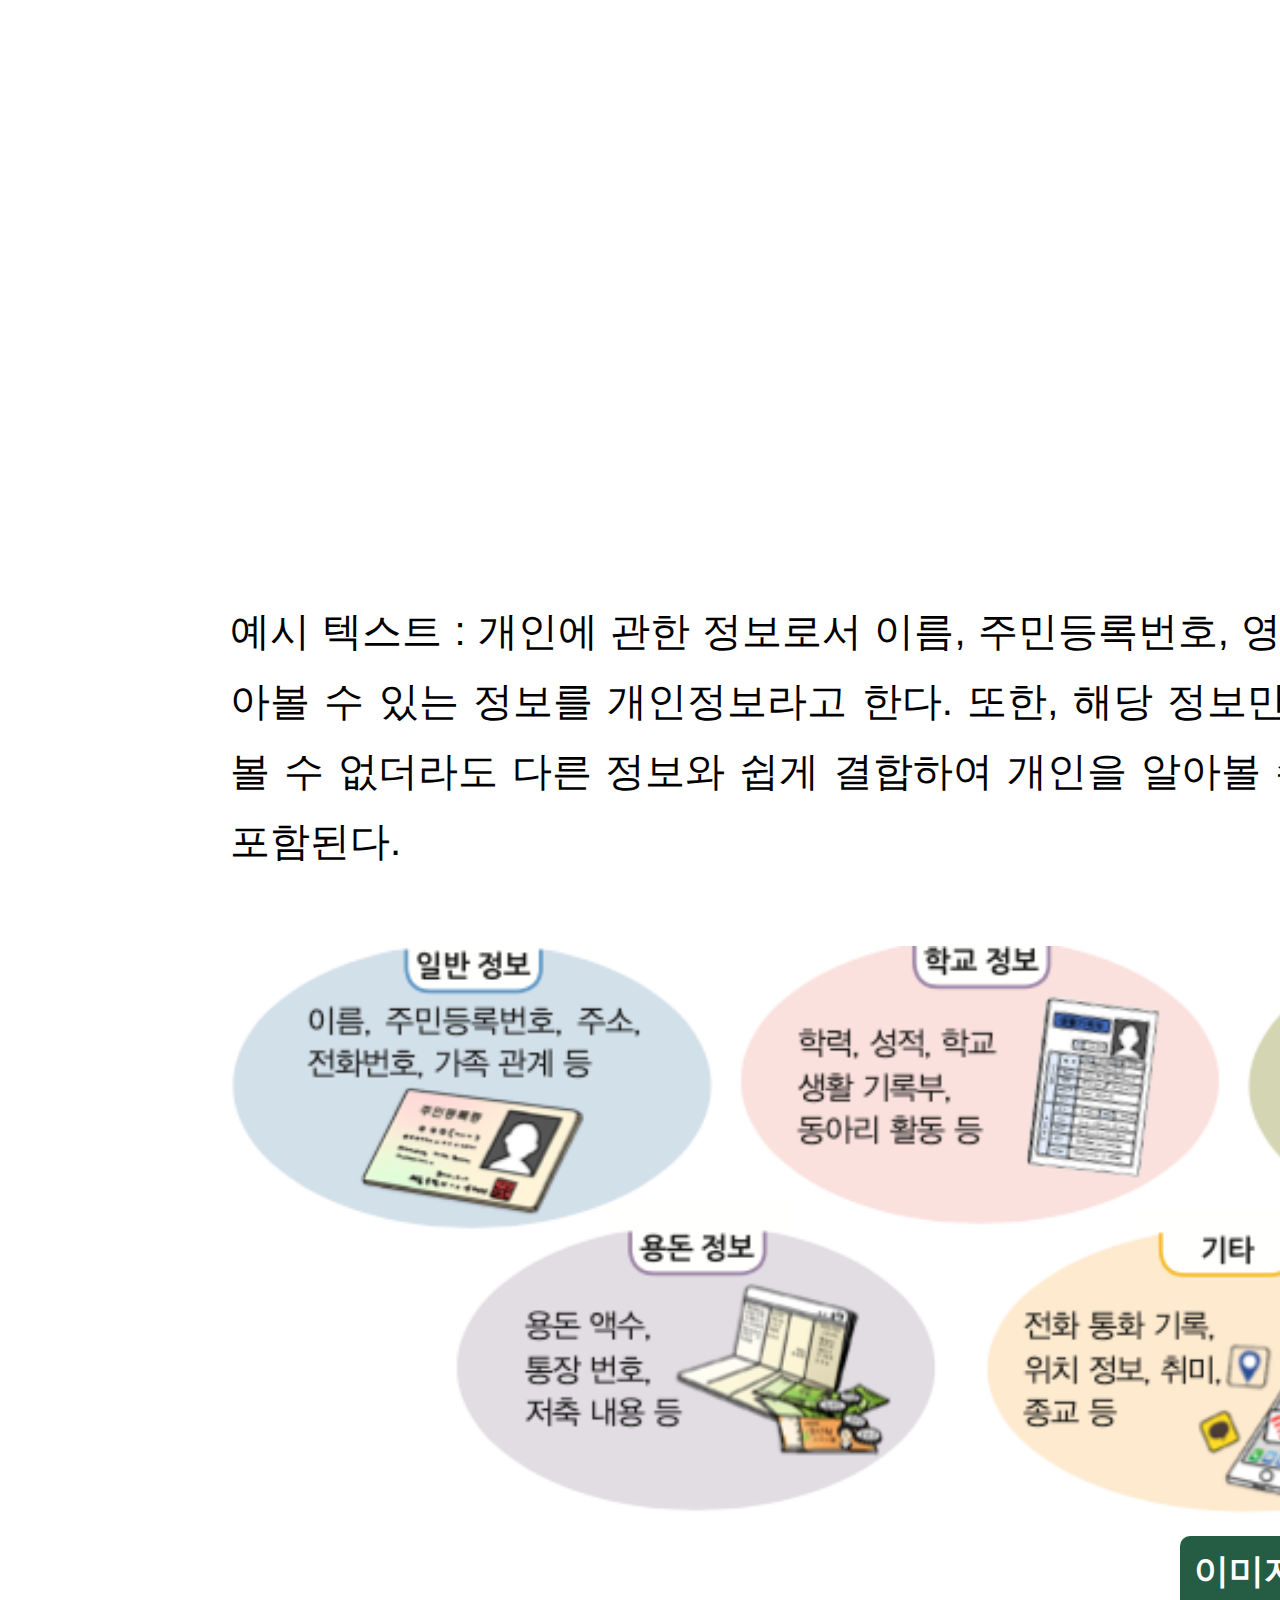
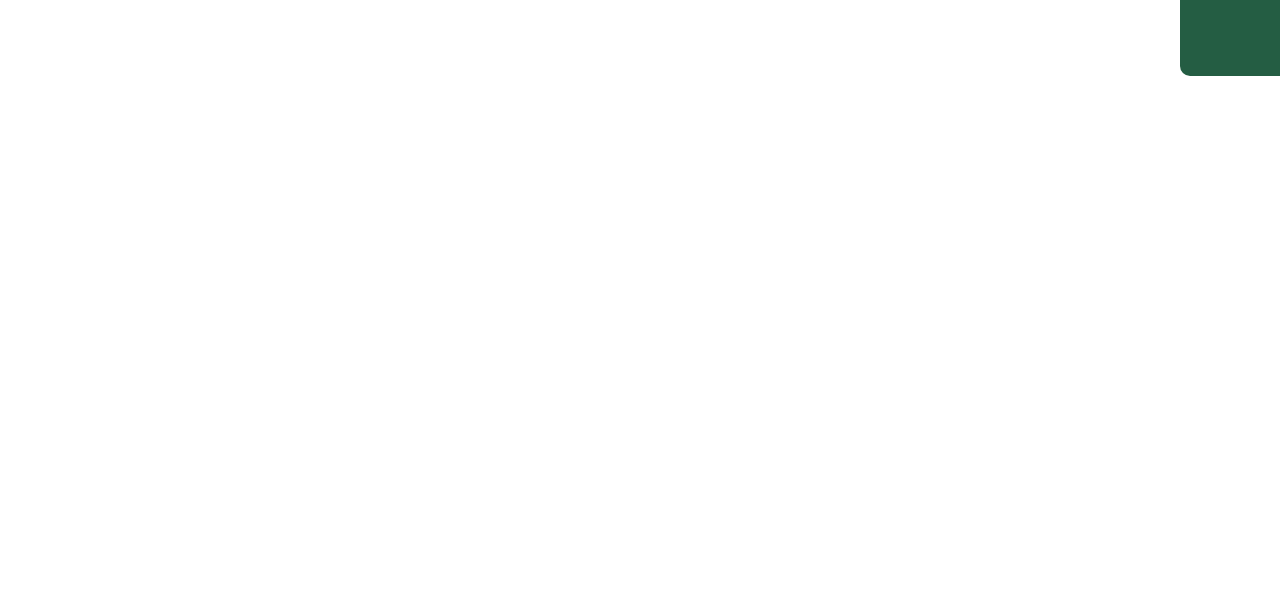
==== June 11/page2.html @ 1d04f049 "Edit Folder Names" ====
<!DOCTYPE html>
<html lang="en">

<head>
  <meta charset="utf-8">
  <meta content="width=device-width, initial-scale=1.0" name="viewport">
  <title>Page 2</title>
  <meta content="" name="description">
  <meta content="" name="keywords">
  <!-- Google Fonts -->
  <link rel="preconnect" href="https://fonts.googleapis.com">
  <link rel="preconnect" href="https://fonts.gstatic.com" crossorigin>
  <link href="https://fonts.googleapis.com/css2?family=Dongle:wght@300;400&family=Nanum+Gothic:wght@800&display=swap" rel="stylesheet">
  <!-- CSS File -->
  <link href="page2.css" rel="stylesheet">
</head>

<body id="body">
  <div class="content">
    <!-- 소단원 제목 -->
    <img src="img/page1/subsection-nuber.png" alt="" class="subsection-number">
    <div class="subsection-title">
      소단원 제목 입력<br>
      <text>소단원 보조 제목 입력</text>
    </div>
    <!-- 본문 -->
    <div class="main-text">
      예시 텍스트 : 개인에 관한 정보로서 이름, 주민등록번호, 영상 등을 통하여 개인을 알아볼 
      수 있는 정보를 개인정보라고 한다. 또한, 해당 정보만으로는 특정 개인을 알아볼 수 없더라도 
      다른 정보와 쉽게 결합하여 개인을 알아볼 수 있는 것도 개인 정보에 포함된다.<br>
      <img src="img/page1/main-text-img-example.png" alt="본문 예시 이미지" class="main-text-img">
      <div class="img-caption">
        <div>이미지 번호 입력</div>
        이미지 설명 입력
      </div>
    </div>
    <!-- 우측 추가설명 -->
    <!--
    <div>

    </div>
    -->

    <!-- 함께 해보기 -->
    <!--
    <div>

    </div>
    -->

    <!-- 페이지 번호 -->
    <div class="page-number">
      페이지 번호 
      <text>대단원 이름</text>
    </div>
  </div>
</body>
---- June 11/page2.css ----
html {
  font-size: 40px;
}

body {
  min-width: 100vw;
  min-height: 100vh;
  background-color: lightgray;
  position: relative;
  margin: 0;
  font-family: Arial, Helvetica, sans-serif;
}

body .content {
  width: 2480px;
  height: 3508px;
  background-color: white;
  position: absolute;
  top: 0;
  bottom: 0;
  left: 0;
  right: 0;
  margin: auto;
  padding: 0;
  font-size: 16px;
}

/* 소단원 제목 */
body .content img.subsection-number {
  position: absolute;
  top: 200px;
  left: 200px;
  width: 120px;
}

body .content .subsection-title {
  position: absolute;
  top: 200px;
  left: 470px;
  font-size: 50px;
  font-weight: bold;
  line-height: 60px;
}

body .content .subsection-title text {
  color: navy;
  font-size: 40px;
  font-family: 'Dongle', sans-serif;
}

/* 본문 */
body .content .main-text {
  position: absolute;
  top: 1900px;
  right: 750px;
  width: 1500px;
  font-size: 40px;
  line-height: 70px;
  text-align: justify;
}

body .content .main-text .main-text-img {
  margin-top: 70px;
  width: 1500px;
}

body .content .main-text .img-caption {
  position: absolute;
  display: flex;
  justify-content: space-between;
  right: 0;
  right: 0;
  margin: 0 auto;
  width: 550px;
  font-size: 35px;
  font-weight: bold;
}

body .content .main-text .img-caption div {
  width: 300px;
  background-color: #245d43;
  border-radius: 10px;
  color: white;
  text-align: center;
  font-size: 35px;
}

/* 페이지 번호 */
body .content .page-number {
  position: absolute;
  bottom: 200px;
  right: 200px;
  font-size: 40px;
}

/* p {
  margin: 0;
}

body .content .chapter-title-area {
  width: 100%;
}

body .content .chapter-title-area .chapter-title {
  position: absolute;
  top: 2%;
  right: 30%;
  font-weight: bold;
  font-size: 50px;
  margin: 0;
}

body .content .chapter-title-area .chapter-subtitle {
  position: absolute;
  top: 10%;
  right: 30%;
  height: 60px;
  font-size: 20px;
  margin: 0;
}

body .content .chapter-title-area .chapter-subtitle text{
  line-height: 30px;
}

body .content .chapter-title-area .chapter-subtitle .graycolor {
  color: gray;
}

body .content .entry {
  margin-top: 20px;
  height: 300px;
}

body .content .entry .text-input-container {
  width: 50%;
  height: 40%;
  float: right;
}

body .content .entry .video-container {
  width: 50%;
  height: 40%;
  float: right;
}

body .content .entry .text-input-container .entry-title {
  position: absolute;
  top: 290px;
  right: 80px;
}
body .content .entry .text-input-container .question-box {
  width: 560px;
  height: 200px;
  padding: 10px 0 0 5px;
  margin: 0;
}

body .content .entry .text-input-container .question-box .text-input {
  border: none;
  border-bottom: 1px solid #79121e;
  color: #79121e;
  font-size: 20px;
  height: 60px;
  display: flex;
  justify-content: space-between;
}

body .content .entry .text-input-container .question-box .text-input text {
  line-height: 60px;
}

body .content .entry .text-input-container .question-box .text-input textarea {
  width: 450px;
  border: none;
  resize: none;
  margin-top: 10px;
}

body .content .entry .video-container .video-icon {
  position: absolute;
  cursor: pointer;
  animation-name: size-alter;
  animation-duration: 1s;
  animation-iteration-count: infinite;
  animation-direction: alternate;
  animation-timing-function: linear;
  animation-fill-mode: none;
  animation-delay: 5s;
	animation-fill-mode: backwards;
}

@keyframes size-alter {
  from {
    width: 100px;
    height: 70px;
    top: 400px;
    right: 900px;
  }
  to {
    width: 150px;
    height: 105px;
    top: 380px;
    right: 883px;
  }
}

body .content .entry .video-container .img-caption {
  position: absolute;
  color: white;
  top: 540px;
  right: 1125px;
}

body .content .button-container {
  position: relative;
  height: 50px;
}

body .content .button-container img {
  position: absolute;
  right: 0;
  right: 0;
  margin: 0 auto;
  cursor: pointer;
}

body .content .main-text {
  padding: 20px 0 70px 0;
  font-size: 30px;
  line-height: 50px;
}

body .content .main-text .word-explanation {
  color: rgb(56, 204, 192);
  font-weight: bold;
  cursor: pointer;
}

body .content .learning-activity-title {
  background-color: white;
  position: absolute;
  bottom: 700px;
  right: 80px;
  width: 530px;
  height: 51px;
}

body .content .learning-activity-tab {
  position: absolute;
  bottom: 745px;
  right: 240px;
  width: 150px;
  height: 50px;
  background-color: rgb(110, 103, 84);
  color: white;
  font-weight: bold;
  text-align: center;
  line-height: 55px;
  cursor: pointer;
  border: none;
  border-top-right-radius: 10px;
  border-top-right-radius: 10px;
  font-size: 20px;
}
body .content .learning-activity-tab:hover {
  background-color: rgb(221, 211, 204);
}

body .content .learning-activity-title img {
  width: 150px;
  float: right;
}

body .content .learning-activity-title div {
  width: 310px;
  height: 51px;
  margin: 0 0 0 30px;
  line-height: 51px;
  font-size: 30px;
  font-weight: bold;
  float: right;
}

body .content .learning-activity-box {
  width: 1180;
  height: 630px;
  border: 10px solid rgb(222, 211, 204);
  border-radius: 20px;
}

body .content .learning-activity-box .learning-activity-classification {
  position: absolute;
  bottom: 712px;
  right: 58px;
  width: 150px;
  height: 25px;
  background-color: rgb(15, 89, 145);
  color: white;
  font-weight: bold;
  text-align: center;
  line-height: 25px;
  border: none;
  border-bottom-right-radius: 25px;
  border-bottom-right-radius: 25px;
}

body .content .learning-activity-box .learning-activity-entry {
  width: 550px;
  height: 200px;
  padding: 50px 20px 0 20px;
  float: right;
  font-size: 30px;
  line-height: 50px;
}

body .content .learning-activity-box #learning-activity-answer-button {
  position: absolute;
  bottom: 315px;
  right: 380px;
  width: 50px;
  cursor: pointer;
}

body .content .learning-activity-box .learning-activity-entry table {
  border-collapse : collapse;
  margin-top: 7px;
}

body .content .learning-activity-box .learning-activity-entry table td {
  width: 200px;
  height: 80px;
  text-align: center;
  border: 1px solid rgb(215, 220, 230);
  font-size: 20px;
  font-weight: bold;
  line-height: 30px;
  vertical-align: top;
  vertical-align: bottom;
  vertical-align: middle;
}

body .content .learning-activity-box .learning-activity-entry table td .table-answer {
  width: 150px;
  height: 60px;
  margin-top: 10px;
  border: none;
  resize: none;
}

.example-icon-img {
  width: 20px;
  margin-top: 10px;
}

body .content .learning-activity-box .learning-activity-table-title {
  background-color: rgb(215, 220, 230);
}

body .content footer .page-number {
  font-size: 20px;
  position: absolute;
  bottom: 30px;
  right: 40px;
}

body .content footer .page-number text {
  font-size: 25px;
  font-weight: bold;
}

.modal {
  display: none;
}

#modal1, #modal3 {
  position: absolute;
  width: 1155px;
  height: 250px;
  background-color: white;
  padding: 20px;
  font-size: 30px;
  line-height: 40px;
  box-shadow: 2px 2px 20px 10px lightgray;
  border: 4px rgb(46, 70, 133) solid;
  border-radius: 10px;
  z-index: 1000;
}

#modal1 {
  top: 650px;
  right: 40px;
}

#modal3 {
  bottom: 360px;
  right: 40px;
}

#modal1 p, #modal3 p {
  font-size: 40px;
  font-weight: bold;
  color: rgb(46, 70, 133);
}

#modal1 text, #modal3 text {
  font-weight: bold;
}

#modal2, #modal4 {
  position: absolute;
  width: 250px;
  height: 60px;
  background-color: rgb(136, 136, 136);
  padding: 10px;
  color: white;
  font-size: 20px;
  font-weight: bold;
  line-height: 30px;
  border: none;
  border-radius: 10px;
  z-index: 1000;
}

#modal2 {
  top: 565px;
  right: 330px;
}

#modal4 {
  bottom: 300px;
  right: 100px;
}

body .content #modal3 table {
  border-collapse : collapse;
  margin-top: 7px;
}

body .content #modal3 table td {
  width: 200px;
  height: 80px;
  text-align: center;
  border: 1px solid rgb(136, 136, 136);
  font-size: 20px;
  font-weight: bold;
  line-height: 30px;
  vertical-align: top;
  vertical-align: bottom;
  vertical-align: middle;
}

body .content #modal3 table td .table-answer {
  width: 150px;
  height: 60px;
  margin-top: 10px;
  border: none;
  resize: none;
}

body .content #modal3 .modal-table-title {
  background-color: rgb(136, 136, 136);
  color: white;
}

#modal5 {
  position: absolute;
  width: 120px;
  height: 20px;
  background-color: white;
  padding: 20px;
  top: 780px;
  right: 250px;
  border: 1px solid rgb(56, 204, 192);
} */
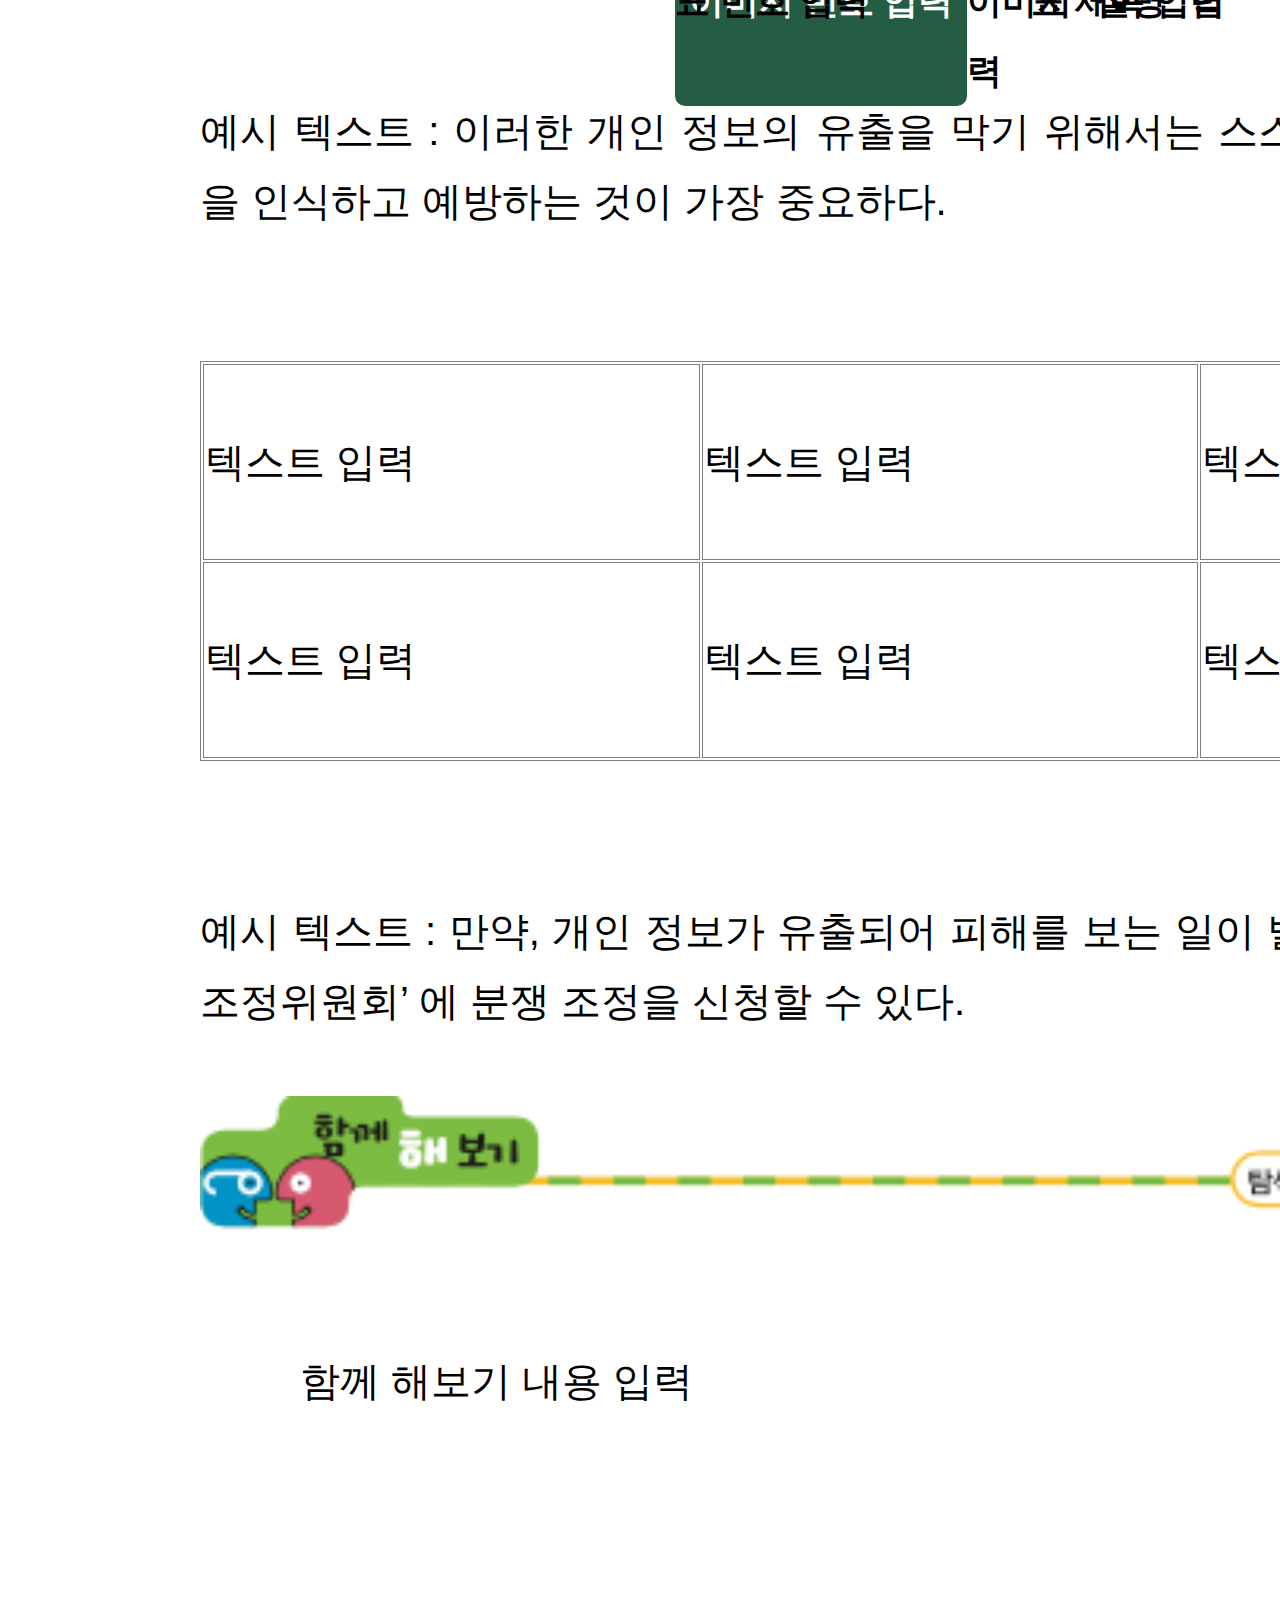
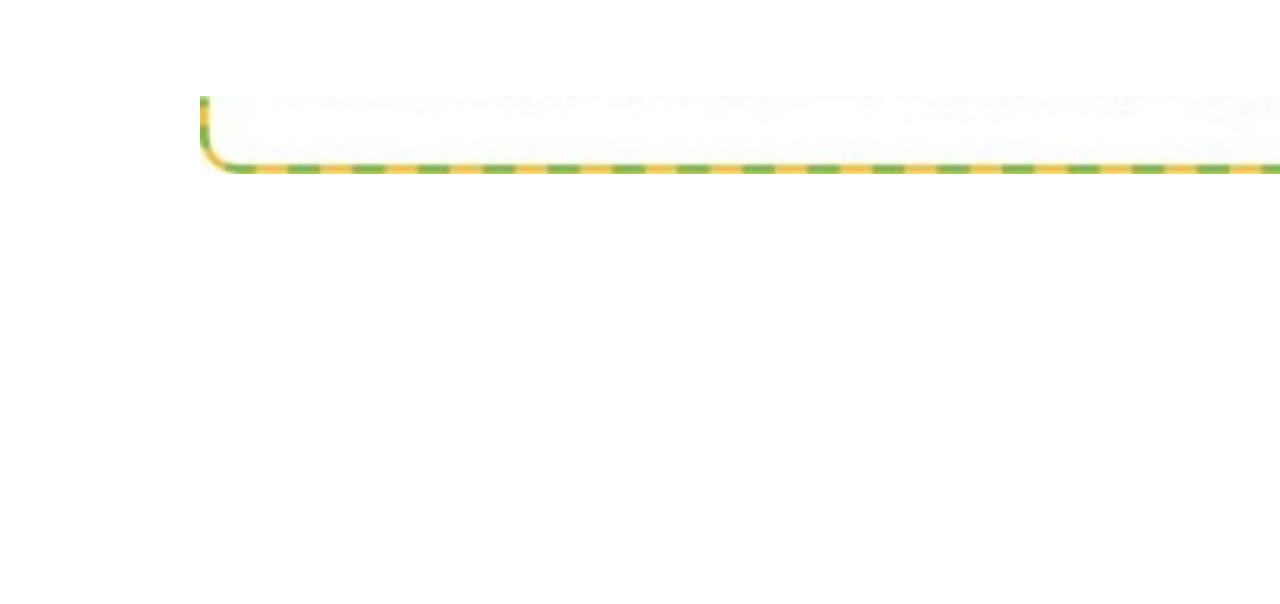
==== commit b8e96ec9: "Page 2" ====
--- a/June 11/page2.html
+++ b/June 11/page2.html
@@ -25,13 +25,59 @@
     </div>
     <!-- 본문 -->
     <div class="main-text">
-      예시 텍스트 : 개인에 관한 정보로서 이름, 주민등록번호, 영상 등을 통하여 개인을 알아볼 
-      수 있는 정보를 개인정보라고 한다. 또한, 해당 정보만으로는 특정 개인을 알아볼 수 없더라도 
-      다른 정보와 쉽게 결합하여 개인을 알아볼 수 있는 것도 개인 정보에 포함된다.<br>
+      예시 텍스트 : 개인 정보 유출은 다른 사람이 본인의 동의 없이 
+      개인 정보를 수집하여 이용하거나 제3자에게 전달하는 것을 말한다. 
+      개인 정보가 유출되면 범죄에 악용되어 위험해질 수 있다는 사실을 잘 모르는 경우가 많다.<br>
+      <!-- 본문 이미지 -->
       <img src="img/page1/main-text-img-example.png" alt="본문 예시 이미지" class="main-text-img">
       <div class="img-caption">
         <div>이미지 번호 입력</div>
         이미지 설명 입력
+      </div>
+      <div id="text-1">
+        예시 텍스트 : 이러한 개인 정보의 유출을 막기 위해서는 스스로 개인 정보의 중요성을 인식하고
+        예방하는 것이 가장 중요하다.<br>
+      </div>
+      <!-- 본문 표 -->
+      <div class="table-caption">
+        <div>표 번호 입력</div>
+        표 제목 입력
+      </div>
+      <table class="table" id="table-1">
+        <tr>
+          <td>
+            텍스트 입력
+          </td>
+          <td>
+            텍스트 입력
+          </td>
+          <td>
+            텍스트 입력
+          </td>
+        </tr>
+        <tr>
+          <td>
+            텍스트 입력
+          </td>
+          <td>
+            텍스트 입력
+          </td>
+          <td>
+            텍스트 입력
+          </td>
+        </tr>
+      </table>
+      <div id="text-2">
+        예시 텍스트 : 만약, 개인 정보가 유출되어 피해를 보는 일이 발생하면, 
+        ‘개인정보분쟁조정위원회’ 에 분쟁 조정을 신청할 수 있다.<br>
+      </div>
+      <!-- 함께 해보기 -->
+      <div class="try-together">
+        <img src="img/page2/try-together.png" alt="함께 해보기 테두리 이미지" class="try-together">
+        <div class="try-together-text">
+          함께 해보기 내용 입력
+        </div>
+        <img src="img/page2/try-together.jpg" alt="함께 해보기 테두리 이미지" class="try-together" id="try-together">
       </div>
     </div>
     <!-- 우측 추가설명 -->
--- a/June 11/page2.css
+++ b/June 11/page2.css
@@ -36,7 +36,7 @@
 body .content .subsection-title {
   position: absolute;
   top: 200px;
-  left: 470px;
+  left: 350px;
   font-size: 50px;
   font-weight: bold;
   line-height: 60px;
@@ -51,14 +51,34 @@
 /* 본문 */
 body .content .main-text {
   position: absolute;
-  top: 1900px;
-  right: 750px;
+  top: 400px;
+  left: 200px;
   width: 1500px;
   font-size: 40px;
   line-height: 70px;
   text-align: justify;
 }
 
+/* 본문 추가 문단 */
+body .content .main-text #text-1 {
+  position: absolute;
+  top: 1000px;
+  width: 1500px;
+  font-size: 40px;
+  line-height: 70px;
+  text-align: justify;
+}
+
+body .content .main-text #text-2 {
+  position: absolute;
+  top: 1800px;
+  width: 1500px;
+  font-size: 40px;
+  line-height: 70px;
+  text-align: justify;
+}
+
+/* 본문 이미지 */
 body .content .main-text .main-text-img {
   margin-top: 70px;
   width: 1500px;
@@ -68,7 +88,7 @@
   position: absolute;
   display: flex;
   justify-content: space-between;
-  right: 0;
+  left: 0;
   right: 0;
   margin: 0 auto;
   width: 550px;
@@ -83,6 +103,62 @@
   color: white;
   text-align: center;
   font-size: 35px;
+}
+
+/* 표 */
+body .content .main-text .table {
+  width: 1500px;
+  height: 400px;
+  border: 1px solid gray;
+}
+
+body .content .main-text .table tr {
+  border: 1px solid gray;
+}
+
+body .content .main-text .table tr td {
+  border: 1px solid gray;
+}
+
+body .content .main-text #table-1 {
+  position: absolute;
+  top: 1265px;
+}
+
+body .content .main-text .table-caption {
+  position: absolute;
+  display: flex;
+  justify-content: space-between;
+  left: 0;
+  right: 0;
+  margin: 0 auto;
+  width: 550px;
+  font-size: 35px;
+  font-weight: bold;
+}
+
+/* 함께 해보기 */
+body .content .main-text div.try-together {
+  position: absolute;
+  top: 2000px;
+  width: 1500px;
+}
+
+body .content .main-text div img.try-together {
+  position: absolute;
+  width: 1500px;
+}
+
+body .content .main-text div .try-together-text {
+  position: absolute;
+  top: 250px;
+  left: 100px;
+  width: 1500px;
+}
+
+body .content .main-text div img#try-together {
+  top: 600px;
+  left: 0;
 }
 
 /* 페이지 번호 */
